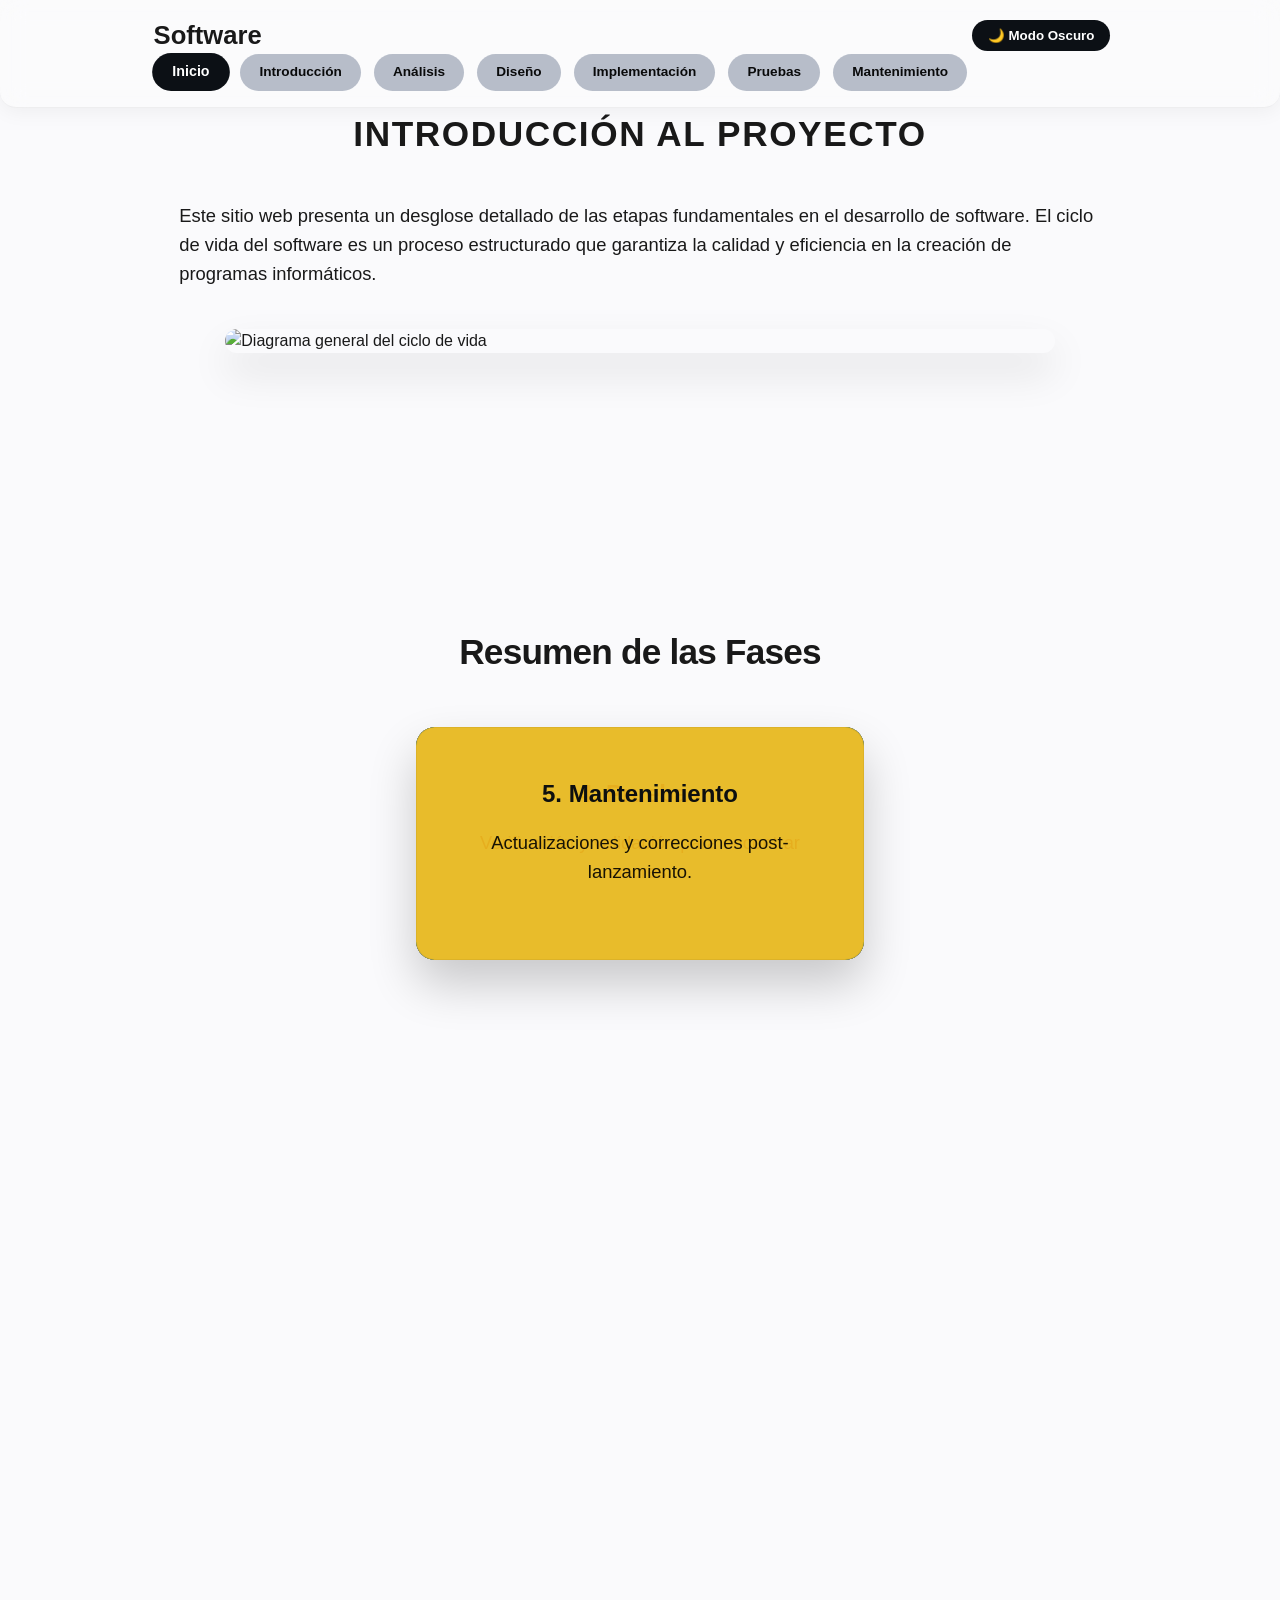
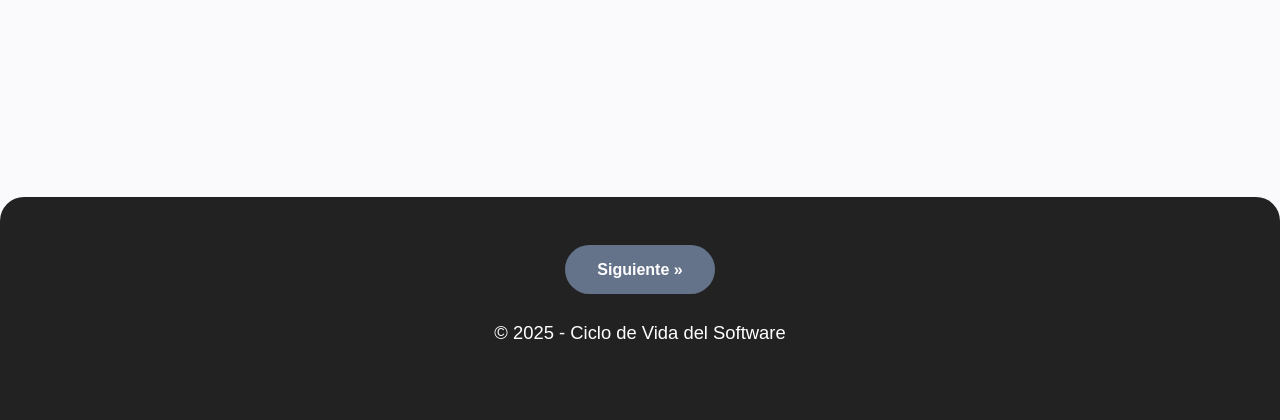
==== index.html @ 0b7d3276 "Add files via upload" ====
<!DOCTYPE html>
<html lang="es">
<head>
  <meta charset="UTF-8">
  <meta name="viewport" content="width=device-width, initial-scale=1.0">
  <title>Ciclo de Vida del Software</title>
  <link rel="stylesheet" href="estilos.css">
</head>
<body>
<header>
  <div class="container header-content">
    <h1>Software</h1>
    <button id="btn-tema" class="btn-tema">🌙 Modo Oscuro</button>
    <nav>
      <ul>
        <li><a href="Index.html" class="active">Inicio</a></li>
        <li><a href="Introducción.html">Introducción</a></li>
        <li><a href="Pagina1.html">Análisis</a></li>
        <li><a href="Pagina2.html">Diseño</a></li>
        <li><a href="Pagina3.html">Implementación</a></li>
        <li><a href="Pagina4.html">Pruebas</a></li>
        <li><a href="Pagina5.html">Mantenimiento</a></li>
      </ul>
    </nav>
  </div>
</header>

<main class="container">
  <section><h2 id="titulo-principal">Introducción al Proyecto</h2>
    <article>
      <p> Este sitio web presenta un desglose detallado de las etapas fundamentales en el desarrollo de software. El
        ciclo de vida del software es un proceso estructurado que garantiza la calidad y eficiencia en la creación de
        programas informáticos.
      </p>
      <picture>
        <source media="(max-width: 768px)" srcset="Analisis.png">
        <img src="Gemini_Generated_Image_m1pal4m1pal4m1pa.png" alt="Diagrama general del ciclo de vida"
             class="imagen-destacada">
      </picture>
    </article>
  </section>
  <section id="fases" class="seccion-scroll-tarjetas">

    <div class="contenedor-pegajoso-tarjetas">
      <h2>Resumen de las Fases</h2>

      <div class="fases-stack">
        <article class="fase-card activa">
          <h3>1. Análisis</h3>
          <p>Definición de los requisitos y necesidades del cliente.</p>
        </article>

        <article class="fase-card">
          <h3>2. Diseño</h3>
          <p>Planificación de la arquitectura y componentes del sistema.</p>
        </article>

        <article class="fase-card">
          <h3>3. Implementación</h3>
          <p>Codificación y construcción de software.</p>
        </article>

        <article class="fase-card">
          <h3>4. Pruebas</h3>
          <p>Verificación y validación para encontrar errores.</p>
        </article>

        <article class="fase-card">
          <h3>5. Mantenimiento</h3>
          <p>Actualizaciones y correcciones post-lanzamiento.</p>
        </article>
      </div>
    </div>
  </section>
</main>

<footer>
  <div class="container footer-content navigation-buttons">
    <a href="Introducción.html" class="nav-button">Siguiente »</a>
    <p style="color: #fff;">© 2025 - Ciclo de Vida del Software</p></div>
</footer>
<script src="script.js"></script>
</body>
</html>
---- estilos.css ----
/* =========================================
   ESTILOS CSS: RESPONSIVE Y UNIDADES DINÁMICAS
   ========================================= */

/* --- 1. RESET GENERAL --- */
* {
  margin: 0;
  padding: 0;
  box-sizing: border-box;
}

/* --- 2. VARIABLES GLOBALES --- */
:root {
  --color-primario: rgba(5, 9, 14, 0.97);
  --color-secundario: #f4f4f4;
  --color-enlace: rgba(100, 114, 138, 0.45);
  --color-hover: #003d82;
  --color-blanco: #ffffff;
  --color-texto-negro: rgba(0, 0, 0, 0.95);
  --color-texto-footer: #aaa;
  --color-sombra-suave: rgba(0, 0, 0, 0.1);
  --color-sombra-fuerte: rgba(0, 0, 0, 0.2);
  --color-fondo-footer: #222;
  --color-fondo-cajas: #ffffff; /* Para las tarjetas blancas */
  --color-fondo-header: rgba(255, 255, 255, 0.18); /* Para el cristal del menú */
  --color-borde: rgba(0, 0, 0, 0.05); /* Para los bordes suaves */

  --globalmessage-segment-background: rgb(250, 250, 252);
  --globalmessage-segment-text-color: rgba(0, 0, 0, 0.9);
}

/* --- 3. CUERPO DE LA PÁGINA --- */
body {
  font-family: -apple-system, BlinkMacSystemFont, 'Segoe UI', Roboto, Helvetica, Arial, sans-serif;
  line-height: 1.5;
  color: var(--globalmessage-segment-text-color);
  background-color: var(--globalmessage-segment-background);
  overflow-x: hidden;
  width: 100%;
}

/* --- 4. CONTENEDOR CENTRAL --- */
.container {
  width: 100%;
  max-width: 64rem; /* 64rem = 1024px. Dinámico si el usuario cambia el tamaño de letra */
  margin: 0 auto;
  padding: 0 4vw; /* 4vw = 4% del ancho de la pantalla actual. Margen lateral 100% dinámico */
}

/* --- 5. CABECERA --- */
header {
  width: 100%;
  margin: 0 auto;
  background: var(--color-fondo-header);
  border-bottom: 0.1rem solid var(--color-borde);
  padding: 1rem 0; /* 1rem arriba y abajo */
  box-shadow: 0 0.25rem 1.25rem rgba(0, 0, 0, 0.05);
  backdrop-filter: blur(12px);
  position: sticky;
  top: 0;
  z-index: 1000;
  border-radius: 0 0 1rem 1rem; /* Bordes inferiores curvos con rem */
}

.header-content {
  display: flex;
  justify-content: space-between;
  align-items: center;
  flex-wrap: wrap;
  padding: 0 2vw;
}

header h1 {
  margin-bottom: 0;
  font-size: 1.6rem;
  font-weight: 700;
}

#titulo-principal {
  text-transform: uppercase;
  letter-spacing: 0.1rem;
}

/* --- 6. MENÚ DE NAVEGACIÓN --- */
nav ul {
  list-style: none;
  display: flex;
  flex-wrap: wrap;
  align-items: center;
  gap: 0.8rem; /* Separación dinámica entre botones en vez de 10px */
}

nav ul li a.active {
  background-color: var(--color-primario);
  color: var(--color-blanco);
  transform: scale(1.05);
}

nav ul li a {
  text-decoration: none;
  color: var(--color-texto-negro);
  background-color: var(--color-enlace);
  font-weight: 600;
  font-size: 0.85rem;
  padding: 0.5rem 1.2rem; /* Relleno del botón con rem */
  border-radius: 50rem; /* Píldora perfecta dinámica */
  transition: all 0.3s cubic-bezier(0.25, 0.8, 0.25, 1);
  display: inline-block;
}

nav ul li a:hover {
  background-color: var(--color-hover);
  color: var(--color-blanco);
  transform: scale(1.05);
  box-shadow: 0 0.25rem 0.8rem var(--color-sombra-fuerte);
}

/* --- 7. CONTENIDO PRINCIPAL --- */
main {
  /* ¡AQUÍ ESTÁ TU SEPARACIÓN EXTRA! */
  /* 5rem arriba (separa el menú del h2), 0 a los lados, 3rem abajo */
  padding: 5rem 0 3rem 0;
}

section {
  margin-bottom: 5rem; /* Separación de bloques dinámicos */
}

h2 {
  font-size: 2.2rem;
  margin-bottom: 2.5rem; /* Buena separación debajo del título */
  text-align: center;
  letter-spacing: -0.05rem;
}

h3 {
  font-size: 1.3rem;
  margin-bottom: 0.8rem;
}

p {
  margin-bottom: 1.5rem;
  font-size: 1.15rem;
  color: var(--globalmessage-segment-text-color);
  line-height: 1.6;
}

p .footer-p {
 color:  #fff;
}

/* --- 8. IMÁGENES --- */
.imagen-destacada {
  width: 90%; /* Ocupa el 90% del espacio disponible (dinámico) */
  max-width: 100%;
  height: auto;
  display: block;
  margin: 2.5rem auto; /* Centrado con rem */
  border-radius: 1rem; /* Bordes dinámicos */
  box-shadow: 0 1.25rem 2.5rem rgba(0, 0, 0, 0.1);
}

.video-container {
  text-align: center;
  margin-bottom: 2rem;
  padding: 1rem;
}

.video-container video {
  max-width: 100%;
  height: auto;
  border: 0.3rem solid var(--color-blanco);
  border-radius: 1.2rem;
  box-shadow: 0 1rem 2rem rgba(0, 0, 0, 0.15);
}

/* --- 9. EFECTO SCROLL TARJETAS (SCROLLYTELLING) --- */

.seccion-scroll-tarjetas {
  height: 500vh;
  position: relative;
  margin-bottom: 0;
}

.contenedor-pegajoso-tarjetas {
  position: sticky;
  top: 15vh;
  height: 80vh;
  display: flex;
  flex-direction: column;
  align-items: center;
  justify-content: center;
}

/* El título de la sección */
.contenedor-pegajoso-tarjetas h2 {
  /* Le ponemos un fondito oscuro o sombra al texto por si tu PNG es muy claro/oscuro y no se lee bien */
  text-shadow: 0 2px 4px rgba(255, 255, 255, 0.8);
  margin-bottom: 3rem;
}

.fases-stack {
  display: grid;
  grid-template-areas: "pila";
  width: 100%;
  max-width: 28rem;
}

/* 🎨 ESTADO APAGADO (Y RECUPERANDO EL DISEÑO BONITO) */
.fases-stack .fase-card {
  /* 1. La lógica del apilamiento */
  grid-area: pila;
  opacity: 0;
  visibility: hidden;
  transform: translateY(4rem) scale(0.9);
  transition: all 0.5s cubic-bezier(0.25, 0.8, 0.25, 1);
  margin: 0;

  /* 2. ¡El diseño bonito que echabas de menos! */
  background-color: var(--color-fondo-cajas, white); /* Usa tu variable de modo oscuro o blanco */
  padding: 3rem 2rem; /* Mucho más aire (espacio) por dentro */
  border-radius: 1.2rem; /* Bordes bien redondeados */
  border: 0.1rem solid var(--color-borde, rgba(0,0,0,0.05)); /* Borde sutil */
  text-align: center;
}

/* 💡 ESTADO ENCENDIDO / VISIBLE */
.fases-stack .fase-card.activa {
  opacity: 1;
  visibility: visible;
  transform: translateY(0) scale(1);
  /* Le devolvemos la sombra bonita y potente para que "flote" sobre el fondo PNG */
  box-shadow: 0 1.5rem 3rem rgba(0, 0, 0, 0.2);
}

/* Un pequeño ajuste extra para que los títulos de la tarjeta respiren */
.fases-stack .fase-card h3 {
  color: var(--color-primario);
  margin-bottom: 1rem;
  font-size: 1.5rem;
}
/* =========================================
   COLORES DE FONDO POR TARJETA (SÚPER OPTIMIZADO)
   ========================================= */

/* Solo aplicamos el color de fondo.
   El texto y los títulos (h3) usarán automáticamente
   los colores globales de la página que ya tienes definidos. */

.fases-stack .fase-card:nth-child(1) { background-color: rgb(178, 38, 47); } /* Análisis: Rojo */
.fases-stack .fase-card:nth-child(2) { background-color: rgba(8, 55, 115, 0.9); } /* Diseño: Azul Oscuro */
.fases-stack .fase-card:nth-child(3) { background-color: rgb(6, 143, 205); } /* Implementación: Azul Claro */
.fases-stack .fase-card:nth-child(4) { background-color: #1b9a8c; } /* Pruebas: Verde */
.fases-stack .fase-card:nth-child(5) { background-color: rgba(255, 192, 33, 0.9); } /* Mantenimiento: Amarillo */

/* --- 10. PIE DE PÁGINA --- */
footer {
  width: 100%;
  background-color: var(--color-fondo-footer);
  color: var(--color-texto-footer);
  text-align: center;
  padding: 3rem 0;

  /* MARGEN APPLE DINÁMICO: 4rem arriba, 0 abajo. */
  margin: 4rem auto 0 auto;
  border-radius: 1.5rem 1.5rem 0 0;
}

.footer-content {
  display: flex;
  flex-direction: column;
  align-items: center;
  gap: 1.5rem;
}

/* Botones Anterior / Siguiente */
.nav-button {
  background-color: rgb(100 114 138);
  color: var(--color-blanco);
  padding: 0.8rem 2rem;
  text-decoration: none;
  border-radius: 50rem;
  font-weight: bold;
  transition: all 0.3s ease;
}

.nav-button:hover {
  background-color: var(--color-hover);
  transform: scale(1.05);
}
/* =========================================
   --- 11: MODO CLARO / OSCURO
   ========================================= */

/* Estilo para el botón del tema */
.btn-tema {
  background-color: var(--color-primario);
  color: var(--color-blanco);
  border: none;
  padding: 0.5rem 1rem;
  border-radius: 50rem;
  cursor: pointer;
  font-weight: bold;
  transition: all 0.3s ease;
  margin-right: 1rem; /* Lo separa un poco del menú */
}

.btn-tema:hover {
  transform: scale(1.05);
  background-color: var(--color-hover);
}

/* LA MAGIA: Cuando el body tiene la clase 'dark-mode', cambiamos los colores base */
body.dark-mode {
  --globalmessage-segment-background: #1a1a1a;
  --globalmessage-segment-text-color: #f4f4f4;
  --color-secundario: #222;
  --color-fondo-footer: #000;
  --color-primario: #66b2ff;

  /* Nuevas variables oscuras */
  --color-fondo-cajas: rgba(42, 42, 42, 0.48);
  --color-fondo-header: rgba(42, 42, 42, 0.48);
  --color-borde: rgba(255, 255, 255, 0.25);
  --color-texto-negro: #f4f4f4; /* Esto oscurece el texto del menú automáticamente */
}

/* Oscurecemos también las tarjetas blancas del index y la cabecera */
body.dark-mode .fase-card,
body.dark-mode header {
  background-color: rgba(42, 42, 42, 0.48);
  color: #f4f4f4;
  border-color: rgba(255, 255, 255, 0.25);
}

body.dark-mode .fase-card h3 {
  color: rgba(255, 255, 255, 0.89); /* Títulos de tarjeta en azul clarito */
}

body.dark-mode nav ul li a {
  color: #f4f4f4; /* Letras del menú claras */
}
/* --- 12. DISEÑO RESPONSIVE (MÓVILES) --- */
/* 48rem equivale a los clásicos 768px */
@media (max-width: 48rem) {
  .header-content {
    flex-direction: column;
    gap: 1rem;
  }

  nav ul {
    justify-content: center;
    gap: 0.5rem;
  }

  nav ul li a {
    padding: 0.4rem 1rem;
    font-size: 0.8rem;
  }

  h1#titulo-principal {
    font-size: 1.4rem;
  }

  main {
    padding: 3rem 0; /* En móviles reducimos un poco el espacio superior para no perder tanta pantalla */
  }

  .container {
    padding: 0 4vw;
  }

  .fases-grid {
    grid-template-columns: 1fr; /* 1 sola columna obligatoria en móviles */
    max-width: 25rem;
    margin: 0 auto;
  }

  header, footer, .container {
    max-width: 100%;
    border-radius: 0;
  }

  header {
    border-radius: 0 0 1rem 1rem;
  }
}
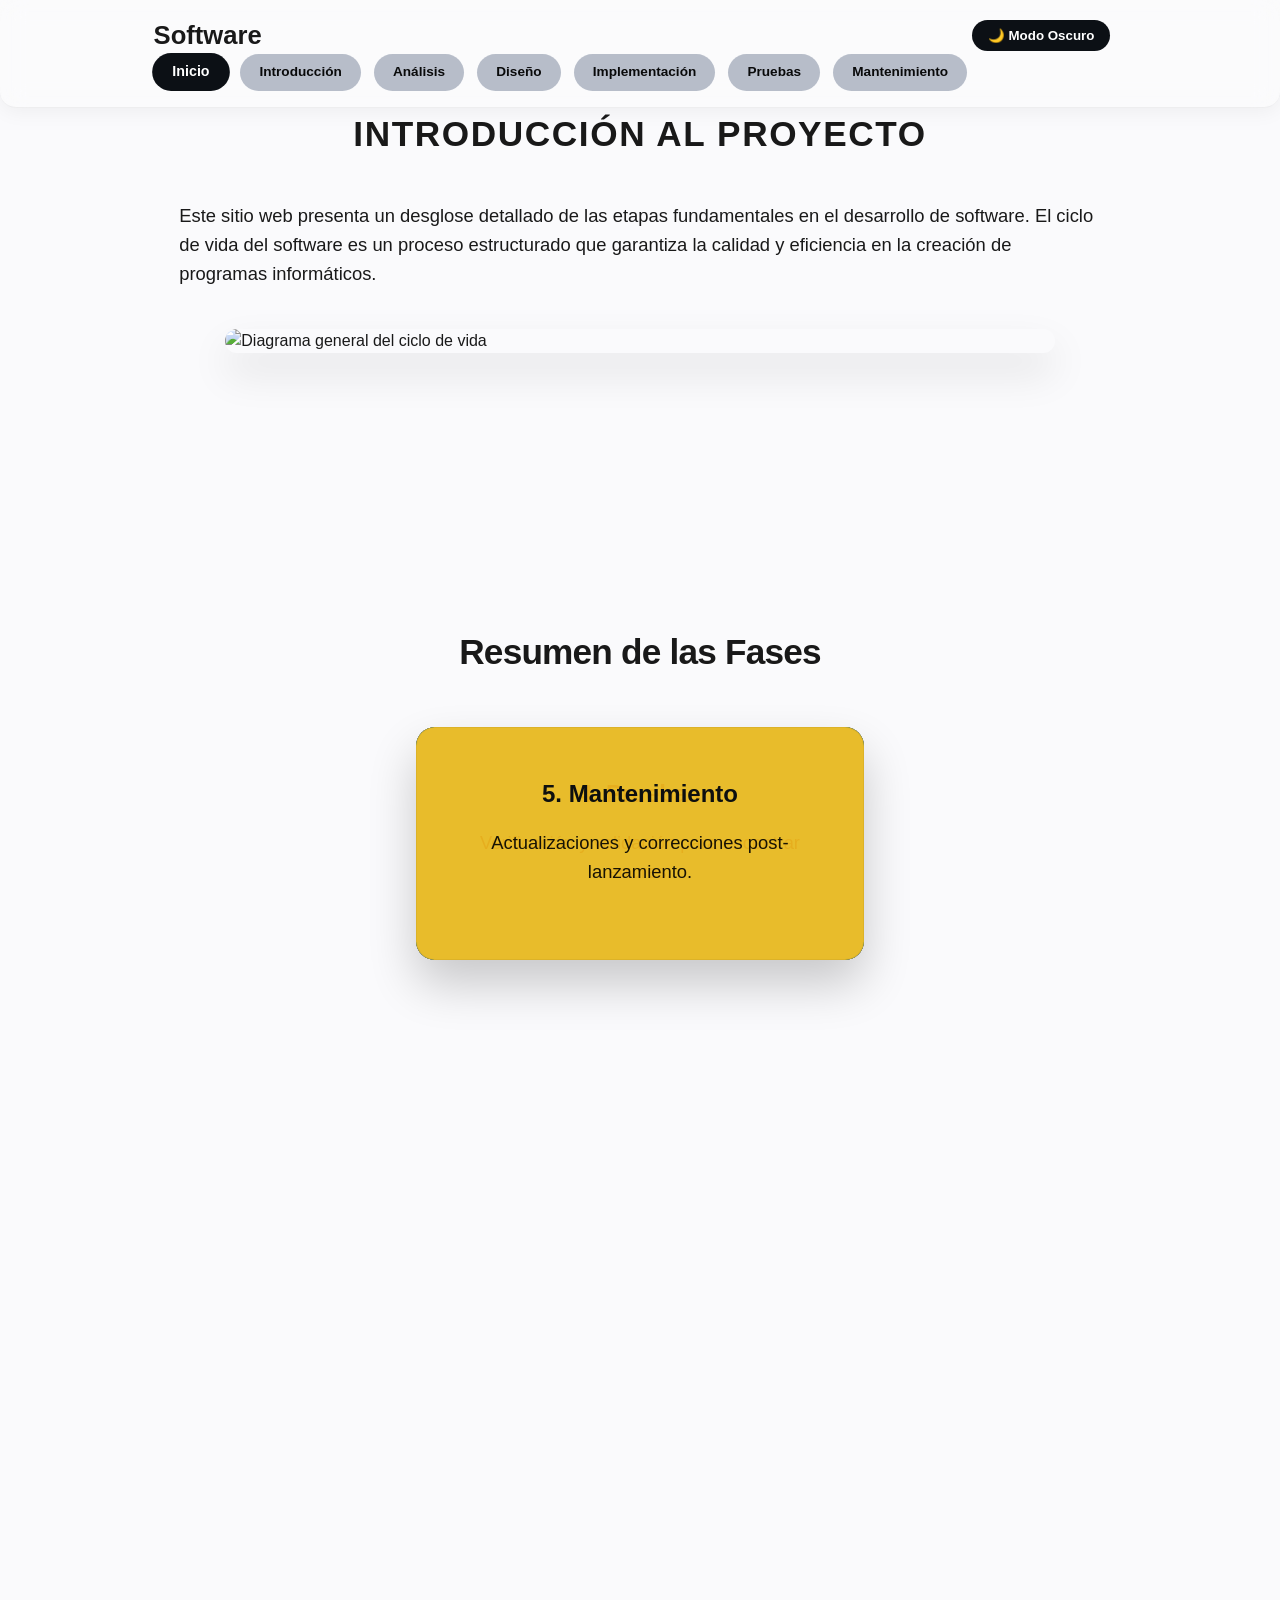
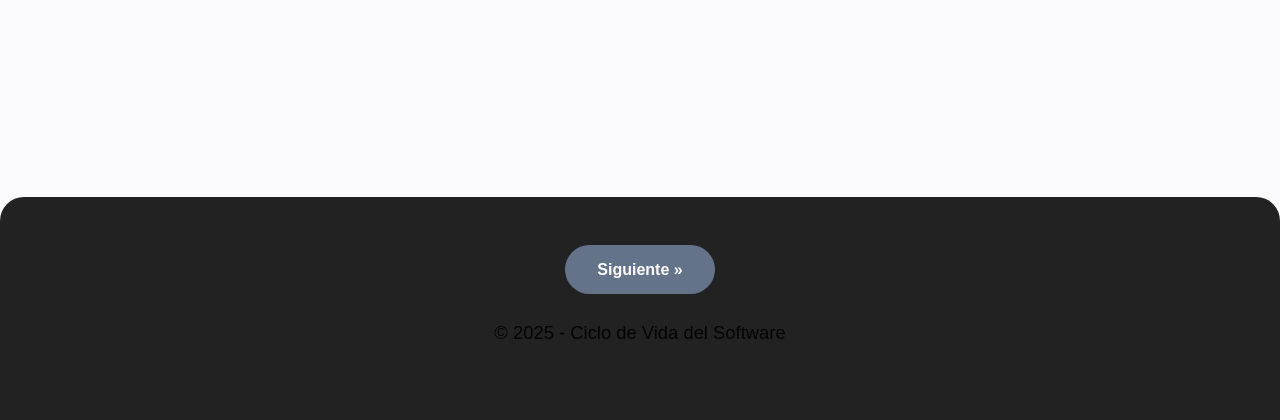
==== commit d6b1182d: "Add files via upload" ====
--- a/index.html
+++ b/index.html
@@ -13,7 +13,7 @@
     <button id="btn-tema" class="btn-tema">🌙 Modo Oscuro</button>
     <nav>
       <ul>
-        <li><a href="Index.html" class="active">Inicio</a></li>
+        <li><a href="index.html" class="active">Inicio</a></li>
         <li><a href="Introducción.html">Introducción</a></li>
         <li><a href="Pagina1.html">Análisis</a></li>
         <li><a href="Pagina2.html">Diseño</a></li>
@@ -33,8 +33,8 @@
         programas informáticos.
       </p>
       <picture>
-        <source media="(max-width: 768px)" srcset="Analisis.png">
-        <img src="Gemini_Generated_Image_m1pal4m1pal4m1pa.png" alt="Diagrama general del ciclo de vida"
+        <source media="(max-width: 768px)" srcset="Ciclo_del_software.png">
+        <img src="Ciclo_del_software.png" alt="Diagrama general del ciclo de vida"
              class="imagen-destacada">
       </picture>
     </article>
@@ -77,7 +77,7 @@
 <footer>
   <div class="container footer-content navigation-buttons">
     <a href="Introducción.html" class="nav-button">Siguiente »</a>
-    <p style="color: #fff;">© 2025 - Ciclo de Vida del Software</p></div>
+    <p>© 2025 - Ciclo de Vida del Software</p></div>
 </footer>
 <script src="script.js"></script>
 </body>
